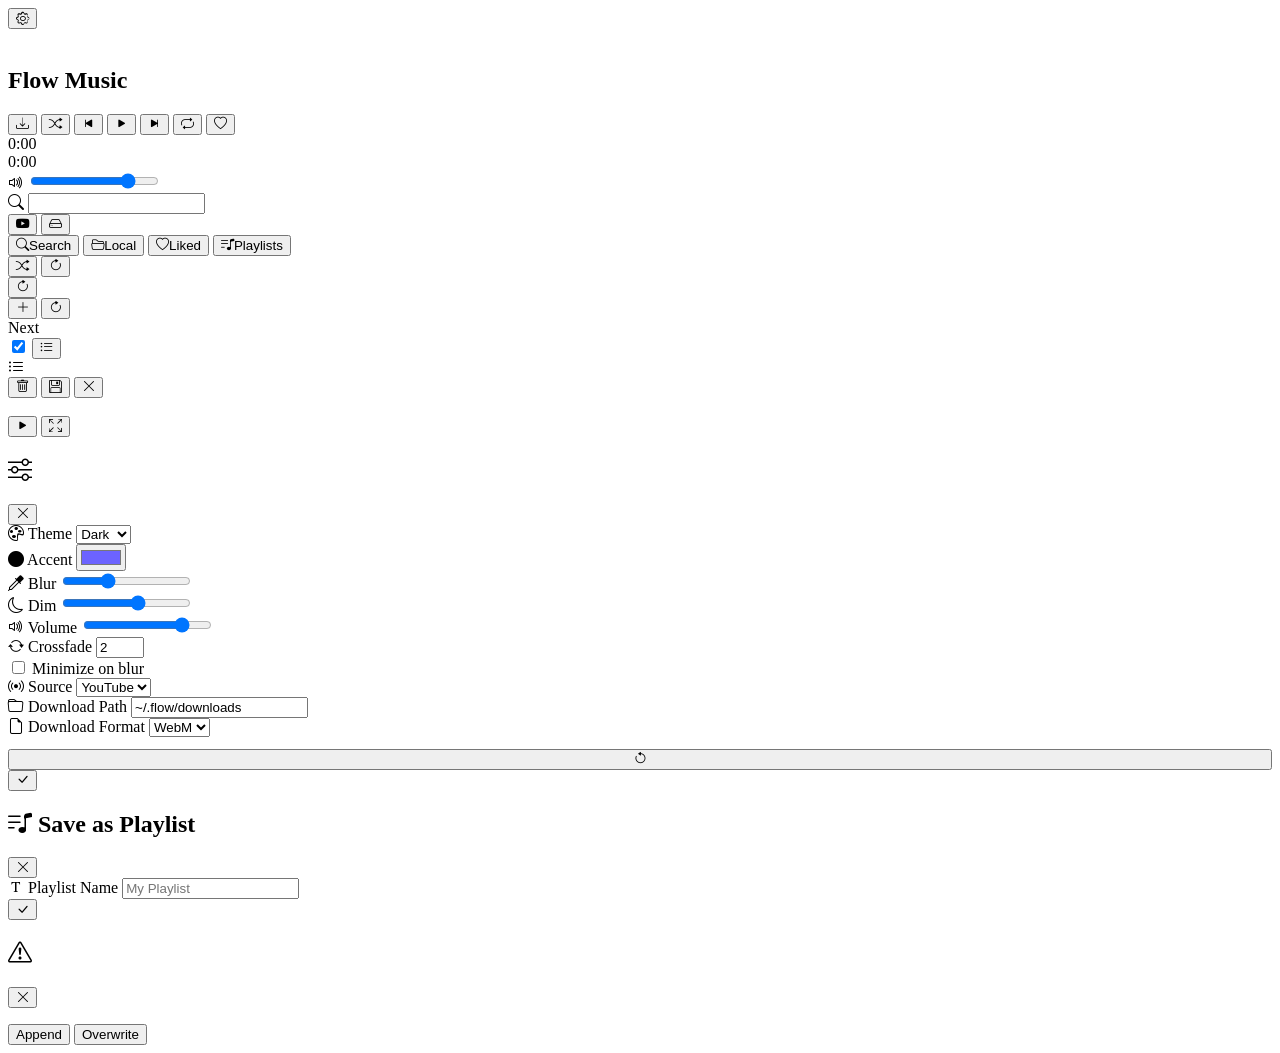
==== flow_twinx/web/templates/index.html @ f19549f5 "fixed bars and added playlist in web mode" ====
<!doctype html>
<html lang="en">
    <head>
        <meta charset="UTF-8" />
        <meta name="viewport" content="width=device-width, initial-scale=0.7" />
        <title>Flow Music</title>
        <link rel="stylesheet" href="/static/style.css" />
        <link
            rel="stylesheet"
            href="https://cdn.jsdelivr.net/npm/bootstrap-icons@1.11.3/font/bootstrap-icons.min.css"
        />
    </head>
    <body>
        <div id="app" class="full-player">
            <button
                id="settingsBtn"
                class="ctrl-btn top-corner-btn"
                title="Settings"
            >
                <i class="bi bi-gear"></i>
            </button>
            <div class="player-main" id="playerMain">
                <div class="player-bg" id="playerBg"></div>
                <div class="scanlines"></div>
                <div class="player-content">
                    <div class="pixel-frame">
                        <div class="artwork" id="artwork">
                            <img
                                id="albumArt"
                                src="/static/Frame%201.jpg"
                                alt=""
                            />
                        </div>
                        <div class="frame-corner tl"></div>
                        <div class="frame-corner tr"></div>
                        <div class="frame-corner bl"></div>
                        <div class="frame-corner br"></div>
                    </div>

                    <div class="pixel-wave">
                        <span></span><span></span><span></span><span></span>
                        <span></span><span></span><span></span><span></span>
                        <span></span><span></span><span></span><span></span>
                        <span></span><span></span><span></span><span></span>
                    </div>

                    <div class="track-info">
                        <div class="track-title-wrap">
                            <h2 id="trackTitle" class="track-title">
                                Flow Music
                            </h2>
                        </div>
                        <p id="trackArtist" class="track-artist"></p>
                    </div>

                    <div class="player-controls">
                        <button
                            id="downloadBtn"
                            class="ctrl-btn"
                            title="Download"
                        >
                            <i class="bi bi-download"></i>
                        </button>
                        <button
                            id="shuffleBtn"
                            class="ctrl-btn"
                            title="Shuffle"
                        >
                            <i class="bi bi-shuffle"></i>
                        </button>
                        <button id="prevBtn" class="ctrl-btn" title="Previous">
                            <i class="bi bi-skip-start-fill"></i>
                        </button>
                        <button
                            id="playBtn"
                            class="ctrl-btn play-btn"
                            title="Play/Pause"
                        >
                            <span class="btn-pixel-border"></span>
                            <i class="bi bi-play-fill play-icon"></i>
                        </button>
                        <button id="nextBtn" class="ctrl-btn" title="Next">
                            <i class="bi bi-skip-end-fill"></i>
                        </button>
                        <button id="repeatBtn" class="ctrl-btn" title="Repeat">
                            <i class="bi bi-repeat"></i>
                        </button>
                        <button id="likeBtn" class="ctrl-btn" title="Like">
                            <i class="bi bi-heart"></i>
                        </button>
                    </div>

                    <div class="progress-area">
                        <span class="time" id="currentTime">0:00</span>
                        <div class="progress-bar" id="progressBar">
                            <div class="progress-fill" id="progressFill"></div>
                            <div class="progress-ticks">
                                <span></span><span></span><span></span
                                ><span></span><span></span> <span></span
                                ><span></span><span></span><span></span
                                ><span></span>
                            </div>
                        </div>
                        <span class="time" id="totalTime">0:00</span>
                    </div>

                    <div class="volume-area">
                        <span class="vol-icon"
                            ><i class="bi bi-volume-up"></i
                        ></span>
                        <input
                            type="range"
                            id="volumeSlider"
                            min="0"
                            max="100"
                            value="80"
                        />
                    </div>
                </div>
            </div>

            <div class="sidebar" id="sidebar">
                <div class="sidebar-header">
                    <div class="search-bar">
                        <i class="bi bi-search search-icon"></i>
                        <input type="text" id="searchInput" placeholder="" />
                        <div class="search-toggle">
                            <button
                                class="st-btn active"
                                data-source="youtube"
                                id="srcYt"
                                title="YouTube"
                            >
                                <i class="bi bi-youtube"></i>
                            </button>
                            <button
                                class="st-btn"
                                data-source="local"
                                id="srcLocal"
                                title="Local"
                            >
                                <i class="bi bi-hdd"></i>
                            </button>
                        </div>
                    </div>
                    <div class="sidebar-tabs">
                        <button
                            class="tab active"
                            data-tab="search"
                            title="Search"
                        >
                            <i class="bi bi-search"></i>Search
                        </button>
                        <button class="tab" data-tab="local" title="Local">
                            <i class="bi bi-folder2-open"></i>Local
                        </button>
                        <button class="tab" data-tab="liked" title="Liked">
                            <i class="bi bi-heart"></i>Liked
                        </button>
                        <button
                            class="tab"
                            data-tab="playlists"
                            title="Playlists"
                        >
                            <i class="bi bi-music-note-list"></i>Playlists
                        </button>
                    </div>
                </div>
                <div class="sidebar-content" id="sidebarContent">
                    <div class="tab-content active" id="tabSearch">
                        <div id="resultsContainer" class="results-grid"></div>
                    </div>
                    <div class="tab-content" id="tabLocal">
                        <div class="local-actions">
                            <button
                                id="localShuffleBtn"
                                class="local-btn"
                                title="Shuffle"
                            >
                                <i class="bi bi-shuffle"></i>
                            </button>
                            <button
                                id="scanLocalBtn"
                                class="local-btn"
                                title="Scan"
                            >
                                <i class="bi bi-arrow-clockwise"></i>
                            </button>
                        </div>
                        <div class="albums-grid" id="albumsGrid"></div>
                        <div class="album-songs" id="albumSongs"></div>
                        <div class="local-songs" id="localSongs"></div>
                    </div>
                    <div class="tab-content" id="tabLiked">
                        <div class="local-actions">
                            <button
                                id="refreshLikedBtn"
                                class="local-btn"
                                title="Refresh"
                            >
                                <i class="bi bi-arrow-clockwise"></i>
                            </button>
                        </div>
                        <div id="likedSongs" class="results-grid"></div>
                    </div>
                    <div class="tab-content" id="tabPlaylists">
                        <div class="local-actions">
                            <button
                                id="newPlaylistBtn"
                                class="local-btn"
                                title="New Playlist"
                            >
                                <i class="bi bi-plus-lg"></i>
                            </button>
                            <button
                                id="refreshPlaylistsBtn"
                                class="local-btn"
                                title="Refresh"
                            >
                                <i class="bi bi-arrow-clockwise"></i>
                            </button>
                        </div>
                        <div class="albums-grid" id="playlistsGrid"></div>
                        <div class="album-songs" id="playlistSongs"></div>
                    </div>
                </div>
            </div>

            <div id="bottomQueue">
                <div id="queueBar">
                    <div class="queue-bar-left">
                        <span class="queue-bar-label">Next</span>
                        <img
                            id="queueBarArt"
                            src="/static/Frame%201.jpg"
                            alt=""
                        />
                        <div class="queue-bar-info">
                            <span id="queueBarTitle"></span>
                            <span id="queueBarCount"></span>
                        </div>
                    </div>
                    <div class="queue-bar-right">
                        <label class="autoplay-toggle" title="Auto-play">
                            <input
                                type="checkbox"
                                id="autoPlayToggle"
                                checked
                            />
                            <span class="toggle-slider"></span>
                        </label>
                        <button id="queueBarExpand" title="Queue">
                            <i class="bi bi-list-ul"></i>
                        </button>
                    </div>
                </div>
                <div id="queueOverlay" class="hidden">
                    <div class="queue-overlay-header">
                        <span class="queue-overlay-title"
                            ><i class="bi bi-list-ul"></i
                        ></span>
                        <div class="queue-overlay-actions">
                            <button
                                id="clearQueueBtn"
                                class="local-btn"
                                title="Clear"
                            >
                                <i class="bi bi-trash"></i>
                            </button>
                            <button
                                id="saveQueueBtn"
                                class="local-btn"
                                title="Save"
                            >
                                <i class="bi bi-floppy"></i>
                            </button>
                            <button id="queueOverlayClose" class="local-btn">
                                <i class="bi bi-x-lg"></i>
                            </button>
                        </div>
                    </div>
                    <div id="queueContainer" class="results-grid"></div>
                </div>
            </div>

            <div class="mini-player" id="miniPlayer">
                <img id="miniArt" src="/static/Frame%201.jpg" alt="" />
                <div class="mini-info">
                    <span id="miniTitle"></span>
                    <span id="miniArtist"></span>
                </div>
                <div class="mini-controls">
                    <button id="miniPlayBtn" class="mini-ctrl">
                        <i class="bi bi-play-fill"></i>
                    </button>
                    <button id="miniExpandBtn" class="mini-ctrl">
                        <i class="bi bi-arrows-fullscreen"></i>
                    </button>
                </div>
            </div>

            <div class="modal-overlay" id="settingsModal">
                <div class="modal">
                    <div class="modal-header">
                        <h2><i class="bi bi-sliders"></i></h2>
                        <button id="closeSettings" class="modal-close">
                            <i class="bi bi-x-lg"></i>
                        </button>
                    </div>
                    <div class="modal-body">
                        <div class="setting-group">
                            <label><i class="bi bi-palette"></i> Theme</label>
                            <select id="setTheme">
                                <option value="dark">Dark</option>
                                <option value="light">Light</option>
                                <option value="neon">Neon</option>
                                <option value="retro">Retro</option>
                            </select>
                        </div>
                        <div class="setting-group">
                            <label
                                ><i class="bi bi-circle-fill"></i> Accent</label
                            >
                            <input
                                type="color"
                                id="setAccent"
                                value="#6c63ff"
                            />
                        </div>
                        <div class="setting-group">
                            <label><i class="bi bi-eyedropper"></i> Blur</label>
                            <input
                                type="range"
                                id="setBgBlur"
                                min="0"
                                max="30"
                                value="10"
                            />
                        </div>
                        <div class="setting-group">
                            <label><i class="bi bi-moon"></i> Dim</label>
                            <input
                                type="range"
                                id="setBgDim"
                                min="0"
                                max="100"
                                value="60"
                            />
                        </div>
                        <div class="setting-group">
                            <label
                                ><i class="bi bi-volume-up"></i> Volume</label
                            >
                            <input
                                type="range"
                                id="setVolume"
                                min="0"
                                max="100"
                                value="80"
                            />
                        </div>
                        <div class="setting-group">
                            <label
                                ><i class="bi bi-arrow-repeat"></i>
                                Crossfade</label
                            >
                            <input
                                type="number"
                                id="setCrossfade"
                                min="0"
                                max="10"
                                value="2"
                            />
                        </div>
                        <div class="setting-group">
                            <label
                                ><input type="checkbox" id="setMiniOnBlur" />
                                Minimize on blur</label
                            >
                        </div>
                        <div class="setting-group">
                            <label
                                ><i class="bi bi-broadcast"></i> Source</label
                            >
                            <select id="setDefaultSource">
                                <option value="youtube">YouTube</option>
                                <option value="local">Local</option>
                            </select>
                        </div>
                        <div class="setting-group">
                            <label
                                ><i class="bi bi-folder"></i> Download
                                Path</label
                            >
                            <input
                                type="text"
                                id="setDownloadPath"
                                value="~/.flow/downloads"
                            />
                        </div>
                        <div class="setting-group">
                            <label
                                ><i class="bi bi-file-earmark"></i> Download
                                Format</label
                            >
                            <select id="setDownloadFormat">
                                <option value="webm">WebM</option>
                                <option value="opus">Opus</option>
                                <option value="m4a">M4A</option>
                                <option value="mp3">MP3</option>
                            </select>
                        </div>
                        <button
                            id="resetSettings"
                            class="local-btn"
                            style="margin-top: 12px; width: 100%"
                            title="Reset"
                        >
                            <i class="bi bi-arrow-counterclockwise"></i>
                        </button>
                    </div>
                    <div class="modal-footer">
                        <button
                            id="saveSettings"
                            class="local-btn primary-btn"
                            title="Save"
                        >
                            <i class="bi bi-check-lg"></i>
                        </button>
                    </div>
                </div>
            </div>

            <div class="modal-overlay" id="playlistModal">
                <div class="modal">
                    <div class="modal-header">
                        <h2 id="playlistModalTitle"
                            ><i class="bi bi-music-note-list"></i> Save as
                            Playlist</h2
                        >
                        <button id="closePlaylistModal" class="modal-close">
                            <i class="bi bi-x-lg"></i>
                        </button>
                    </div>
                    <div class="modal-body">
                        <div class="setting-group">
                            <label
                                ><i class="bi bi-fonts"></i> Playlist
                                Name</label
                            >
                            <input
                                type="text"
                                id="playlistNameInput"
                                placeholder="My Playlist"
                                maxlength="60"
                            />
                        </div>
                    </div>
                    <div class="modal-footer">
                        <button
                            id="savePlaylistBtn"
                            class="local-btn primary-btn"
                            title="Save"
                        >
                            <i class="bi bi-check-lg"></i>
                        </button>
                    </div>
                </div>
            </div>

            <div class="modal-overlay" id="playlistExistsModal">
                <div class="modal">
                    <div class="modal-header">
                        <h2><i class="bi bi-exclamation-triangle"></i></h2>
                        <button id="closeExistsModal" class="modal-close">
                            <i class="bi bi-x-lg"></i>
                        </button>
                    </div>
                    <div class="modal-body">
                        <p id="existsMsg" class="exists-msg"></p>
                    </div>
                    <div class="modal-footer exists-actions">
                        <button id="existsAppendBtn" class="local-btn">
                            Append
                        </button>
                        <button
                            id="existsOverwriteBtn"
                            class="local-btn primary-btn"
                        >
                            Overwrite
                        </button>
                    </div>
                </div>
            </div>
        </div>

        <audio id="audioPlayer" preload="metadata"></audio>
        <div id="toast" class="toast"></div>
        <script src="/static/script.js"></script>
    </body>
</html>
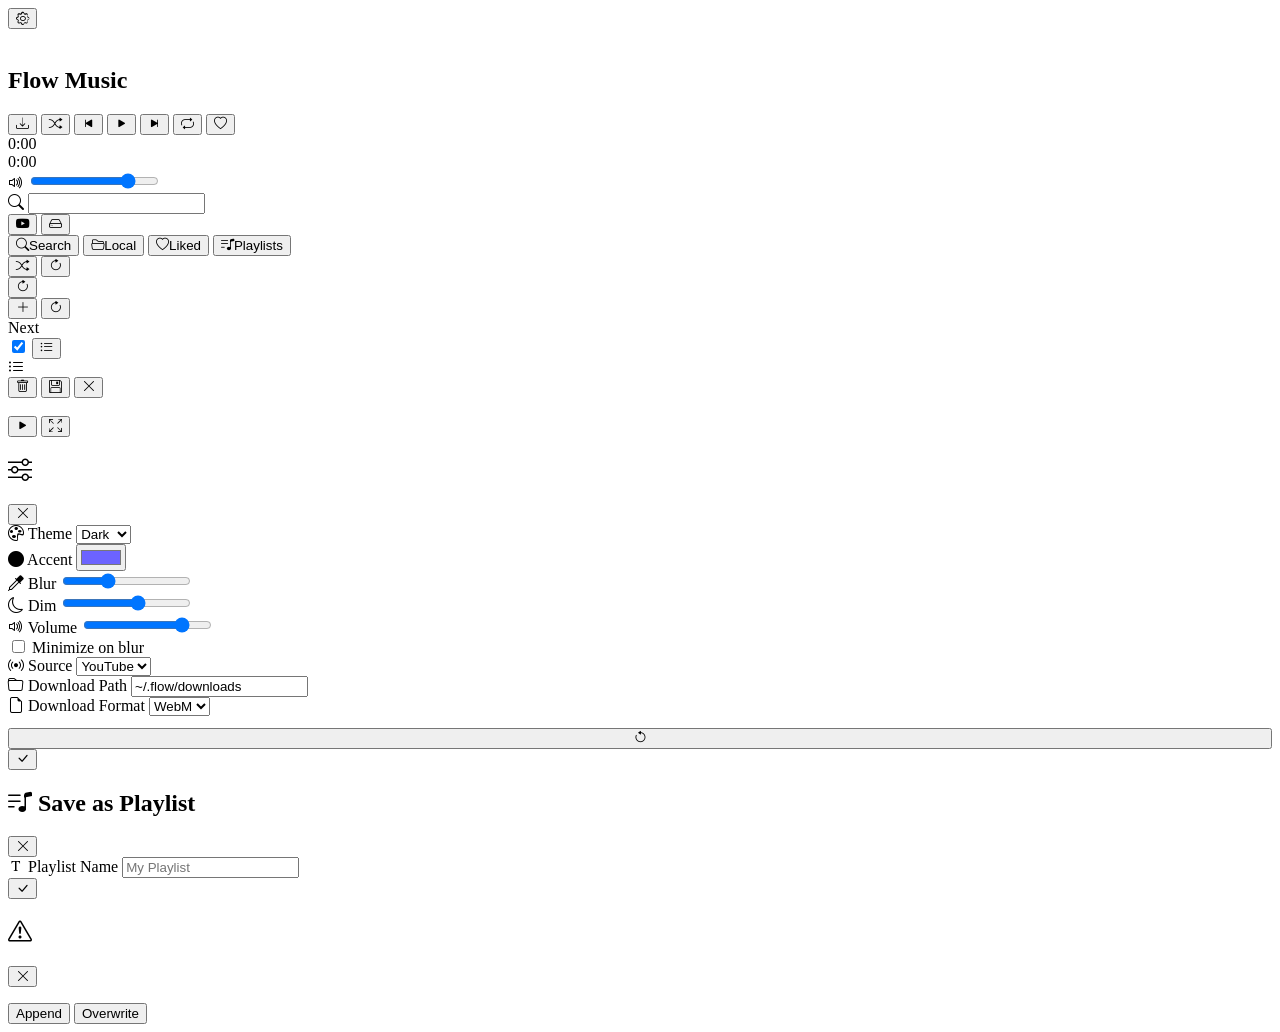
==== commit c4804d1a: "updated playlist" ====
--- a/flow_twinx/web/templates/index.html
+++ b/flow_twinx/web/templates/index.html
@@ -361,19 +361,6 @@
                         </div>
                         <div class="setting-group">
                             <label
-                                ><i class="bi bi-arrow-repeat"></i>
-                                Crossfade</label
-                            >
-                            <input
-                                type="number"
-                                id="setCrossfade"
-                                min="0"
-                                max="10"
-                                value="2"
-                            />
-                        </div>
-                        <div class="setting-group">
-                            <label
                                 ><input type="checkbox" id="setMiniOnBlur" />
                                 Minimize on blur</label
                             >
